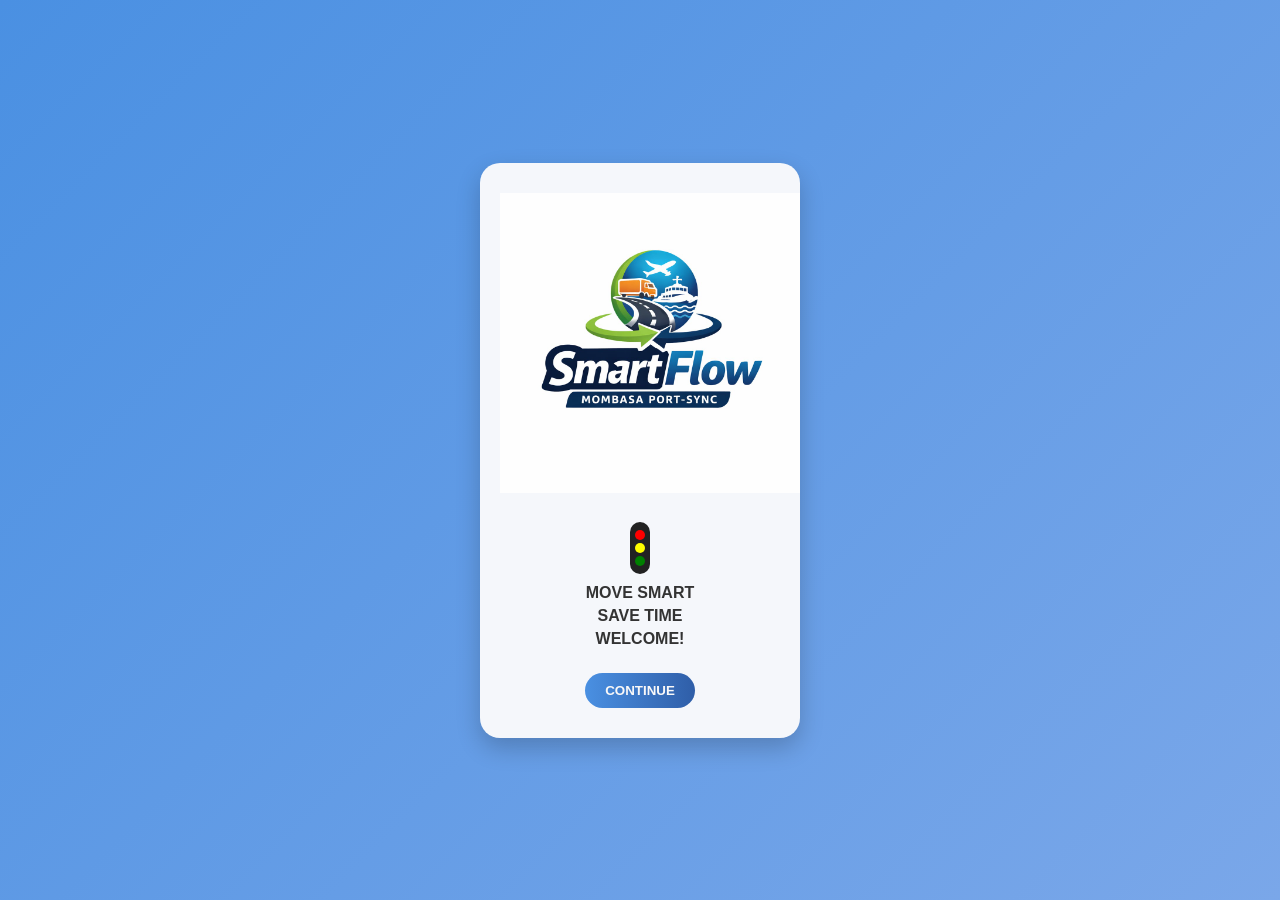
==== index.html @ d186a86d "Initial commit" ====
<!DOCTYPE html>
<html lang="en">
<head>
  <meta charset="UTF-8">
  <title>index</title>
  <link rel="stylesheet" href="styles.css">
</head>
<body>

  <div class="container">
    <div class="card">
      
      <!-- Logo -->
      <div class="logo">
        <img src="logo.jpeg" alt="logo">
        <div class="logo,jpeg">
  
</div>
      </div>

     

      <!-- Traffic light icon -->
      <div class="traffic-light">
        <span class="red"></span>
        <span class="yellow"></span>
        <span class="green"></span>
      </div>

      <!-- Text -->
      <p>MOVE SMART</p>
      <p>SAVE TIME</p>
      <p>WELCOME!</p>

       <!-- Navigate to signup.html screen -->
     <a href="signup.html">
  <button>CONTINUE</button>
</a>
<script>
function showTab(tabName) {
  document.querySelectorAll('.form').forEach(f => f.classList.remove('active'));
  document.querySelectorAll('.tab').forEach(t => t.classList.remove('active'));

  document.getElementById(tabName).classList.add('active');

  if (tabName === 'signup') {
    document.querySelectorAll('.tab')[0].classList.add('active');
  } else {
    document.querySelectorAll('.tab')[1].classList.add('active');
  }
}

// 👇 This reads ?tab=signup from the URL
const params = new URLSearchParams(window.location.search);
const tab = params.get("tab");

// 👇 Decide which tab to open
if (tab === "signup") {
  showTab("signup");
} else if (tab === "login") {
  showTab("login");
} else {
  showTab("signup"); // default
}
</script>
<!-- your whole HTML above -->

<script>
function validateSignup() {
  const inputs = document.querySelectorAll("#signup input");

  for (let input of inputs) {
    if (input.type !== "radio" && input.type !== "checkbox" && input.value.trim() === "") {
      alert("Please fill all fields");
      return;
    }
  }

  alert("Account created successfully!");
  window.location.href = "map.html";
}
</script>

</body>
</html>

    
    </div>
  </div>

</body>
</html>
---- styles.css ----
/* Reset */
* {
  margin: 0;
  padding: 0;
  box-sizing: border-box;
  font-family: Arial, sans-serif;
}

/* Background */
body {
  height: 100vh;
  background: linear-gradient(135deg, #4a90e2, #5aa0f0);
  display: flex;
  justify-content: center;
  align-items: center;
}

/* Card */
.card {
  background: #f7f6f6;
  width: 300px;
  padding: 40px 20px;
  border-radius: 20px;
  text-align: center;
  box-shadow: 0 10px 25px rgba(0,0,0,0.2);
}

/* Logo */
.logo {
  font-size: 40px;
  margin-bottom: 10px;
}
.logo img {
  width: 300px;
  height: auto;
  margin-bottom: 10px;
}
/* Title */
h1 {
  color: #3b6db3;
  letter-spacing: 5px;
  margin-bottom: 20px;
}

/* Traffic light */
.traffic-light {
  width: 20px;
  margin: 0 auto 20px;
  padding: 5px;
  background: #222;
  border-radius: 10px;
}

.traffic-light span {
  display: block;
  width: 10px;
  height: 10px;
  margin: 4px auto;
  border-radius: 50%;
}

.red { background: red; }
.yellow { background: yellow; }
.green { background: green; }

/* Text */
p {
  font-weight: bold;
  color: #333;
  margin: 5px 0;
}

/* Button */
button {
  margin-top: 20px;
  padding: 10px 25px;
  border: none;
  border-radius: 25px;
  background: linear-gradient(to right, #4a90e2, #3b6db3);
  color: white;
  font-weight: bold;
  cursor: pointer;
  transition: 0.3s;
}

button:hover {
  opacity: 0.85;
}
* {
  margin: 0;
  padding: 0;
  box-sizing: border-box;
  font-family: Arial, sans-serif;
}

body {
  height: 100vh;
  background: linear-gradient(135deg, #4a90e2, #7aa7e9);
  display: flex;
  justify-content: center;
  align-items: center;
}

/* Card */
.card {
  background: #f5f7fb;
  width: 320px;
  padding: 30px 20px;
  border-radius: 20px;
  text-align: center;
  box-shadow: 0 10px 25px rgba(0,0,0,0.2);
}

/* Logo */
.logo {
  font-size: 40px;
}

h1 {
  color: #2f5ea8;
  letter-spacing: 4px;
  margin-bottom: 15px;
}

/* Traffic light */
.traffic-light {
  width: 20px;
  margin: 10px auto;
  padding: 5px;
  background: #222;
  border-radius: 10px;
}

.traffic-light span {
  display: block;
  width: 10px;
  height: 10px;
  margin: 3px auto;
  border-radius: 50%;
}

.red { background: red; }
.yellow { background: yellow; }
.green { background: green; }

p {
  font-weight: bold;
  margin: 5px 0;
}

/* Buttons */
button {
  margin-top: 20px;
  padding: 10px 20px;
  border: none;
  border-radius: 25px;
  background: linear-gradient(to right, #4a90e2, #2f5ea8);
  color: rgb(249, 248, 248);
  cursor: pointer;
}

.main-btn {
  width: 100%;
}

/* AUTH SCREEN */
.auth-card {
  text-align: left;
}

/* Header */
.header {
  display: flex;
  align-items: center;
  margin-bottom: 15px;
}

.back {
  cursor: pointer;
  margin-right: 10px;
}

/* Tabs */
.tabs {
  display: flex;
  margin-bottom: 15px;
}

.tab {
  flex: 1;
  padding: 8px;
  border: none;
  cursor: pointer;
  background: #ddd;
}

.tab.active {
  background: #4a90e2;
  color: white;
}

/* Forms */
.form {
  display: none;
}

.form.active {
  display: block;
}

input {
  width: 100%;
  padding: 10px;
  margin: 8px 0;
  border-radius: 10px;
  border: 1px solid #ccc;
}

/* Gender */
.gender {
  display: flex;
  justify-content: space-around;
  margin: 10px 0;
}

/* Checkbox */
.checkbox {
  display: flex;
  align-items: center;
  font-size: 12px;
  margin-top: 10px;
}

.checkbox input {
  width: auto;
  margin-right: 5px;
}
/* Phone container */
.phone {
  width: 320px;
  height: 600px;
  background: #eef3fb;
  border-radius: 20px;
  overflow: hidden;
  box-shadow: 0 10px 25px rgba(0,0,0,0.2);
}

/* Header */
.header {
  display: flex;
  justify-content: space-between;
  align-items: center;
  background: #dbe7f8;
  padding: 10px;
  font-weight: bold;
}

/* Map */
.map {
  height: 250px;
  background: #ccc;
}

.map img {
  width: 100%;
  height: 100%;
  object-fit: cover;
}
#map {
  height: 300px;
  width: 100%;
}
/* Search */
.search-box {
  display: flex;
  background: white;
  margin: 10px;
  padding: 8px;
  border-radius: 10px;
}

.search-box input {
  flex: 1;
  border: none;
  outline: none;
}

/* Actions */
.actions button {
  width: 90%;
  margin: 8px auto;
  display: block;
  padding: 10px;
  border-radius: 10px;
  border: none;
  background: #4a90e2;
  color: white;
}

/* Content */
.content {
  padding: 15px;
}

.content p {
  margin: 10px 0;
  font-weight: bold;
}

label {
  display: block;
  margin: 8px 0;
}

/* Buttons */
.main-btn {
  width: 100%;
  padding: 12px;
  margin-top: 15px;
  border-radius: 10px;
  border: none;
  background: linear-gradient(to right, #4a90e2, #2f5ea8);
  color: white;
}

.light-btn {
  width: 100%;
  padding: 10px;
  border-radius: 10px;
  background: #dbe7f8;
  border: none;
}

/* Route result */
.route-result {
  margin-top: 20px;
  background: white;
  padding: 10px;
  border-radius: 10px;
}
.actions a {
  text-decoration: none;
}
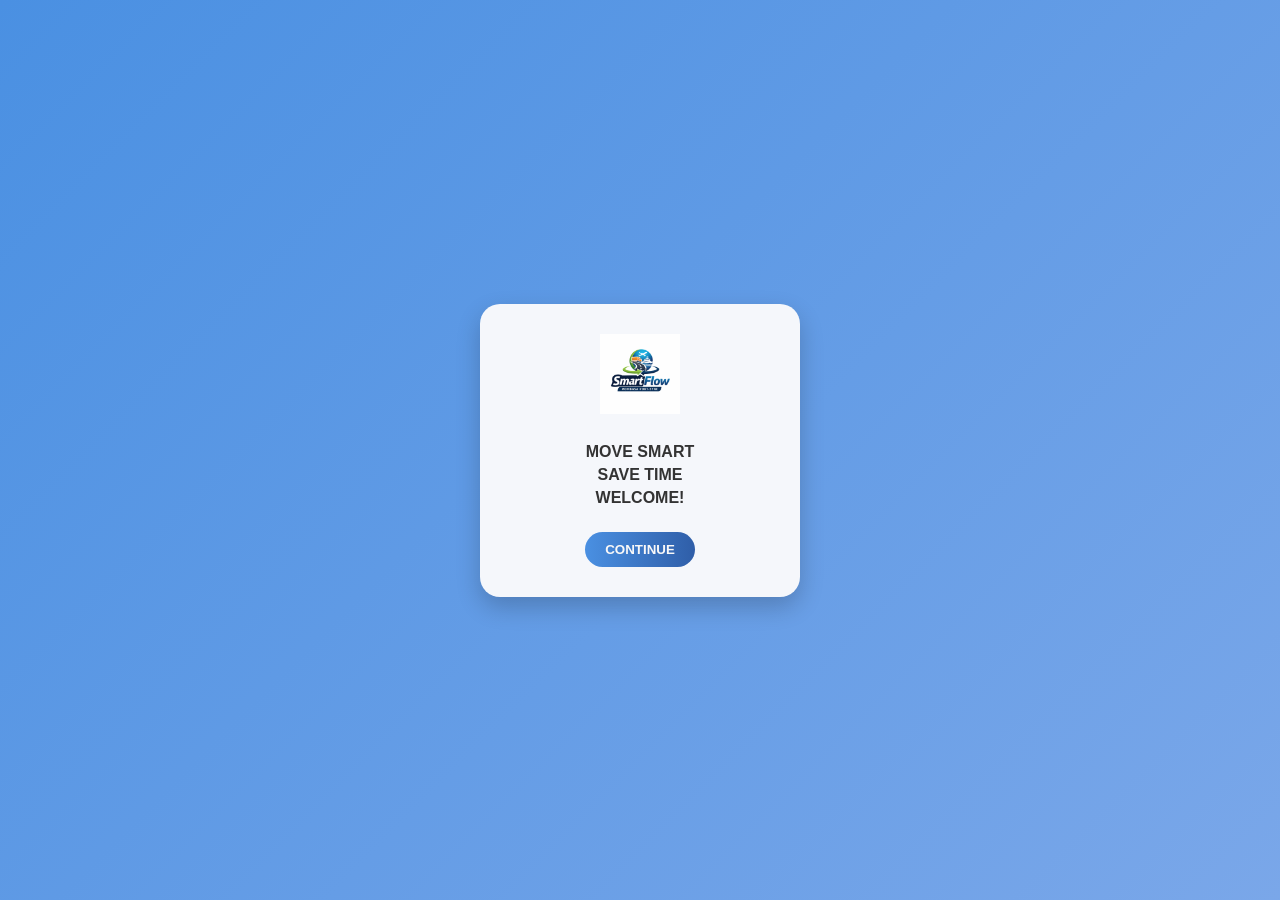
==== commit 2784bfe7: "Fixed livetraffic login protection" ====
--- a/index.html
+++ b/index.html
@@ -2,91 +2,30 @@
 <html lang="en">
 <head>
   <meta charset="UTF-8">
-  <title>index</title>
+  <title>Smartflow</title>
   <link rel="stylesheet" href="styles.css">
 </head>
 <body>
 
   <div class="container">
     <div class="card">
-      
-      <!-- Logo -->
-      <div class="logo">
-        <img src="logo.jpeg" alt="logo">
-        <div class="logo,jpeg">
-  
-</div>
-      </div>
 
-     
+      <img src="logo.jpeg" alt="logo" style="width:80px; margin-bottom:20px;">
 
-      <!-- Traffic light icon -->
-      <div class="traffic-light">
-        <span class="red"></span>
-        <span class="yellow"></span>
-        <span class="green"></span>
-      </div>
-
-      <!-- Text -->
       <p>MOVE SMART</p>
       <p>SAVE TIME</p>
       <p>WELCOME!</p>
 
-       <!-- Navigate to signup.html screen -->
-     <a href="signup.html">
-  <button>CONTINUE</button>
-</a>
-<script>
-function showTab(tabName) {
-  document.querySelectorAll('.form').forEach(f => f.classList.remove('active'));
-  document.querySelectorAll('.tab').forEach(t => t.classList.remove('active'));
+      <button onclick="goToSignup()">CONTINUE</button>
 
-  document.getElementById(tabName).classList.add('active');
-
-  if (tabName === 'signup') {
-    document.querySelectorAll('.tab')[0].classList.add('active');
-  } else {
-    document.querySelectorAll('.tab')[1].classList.add('active');
-  }
-}
-
-// 👇 This reads ?tab=signup from the URL
-const params = new URLSearchParams(window.location.search);
-const tab = params.get("tab");
-
-// 👇 Decide which tab to open
-if (tab === "signup") {
-  showTab("signup");
-} else if (tab === "login") {
-  showTab("login");
-} else {
-  showTab("signup"); // default
-}
-</script>
-<!-- your whole HTML above -->
-
-<script>
-function validateSignup() {
-  const inputs = document.querySelectorAll("#signup input");
-
-  for (let input of inputs) {
-    if (input.type !== "radio" && input.type !== "checkbox" && input.value.trim() === "") {
-      alert("Please fill all fields");
-      return;
-    }
-  }
-
-  alert("Account created successfully!");
-  window.location.href = "map.html";
-}
-</script>
-
-</body>
-</html>
-
-    
     </div>
   </div>
 
+  <script>
+    function goToSignup() {
+      window.location.href = "signup.html";
+    }
+  </script>
+
 </body>
 </html>
